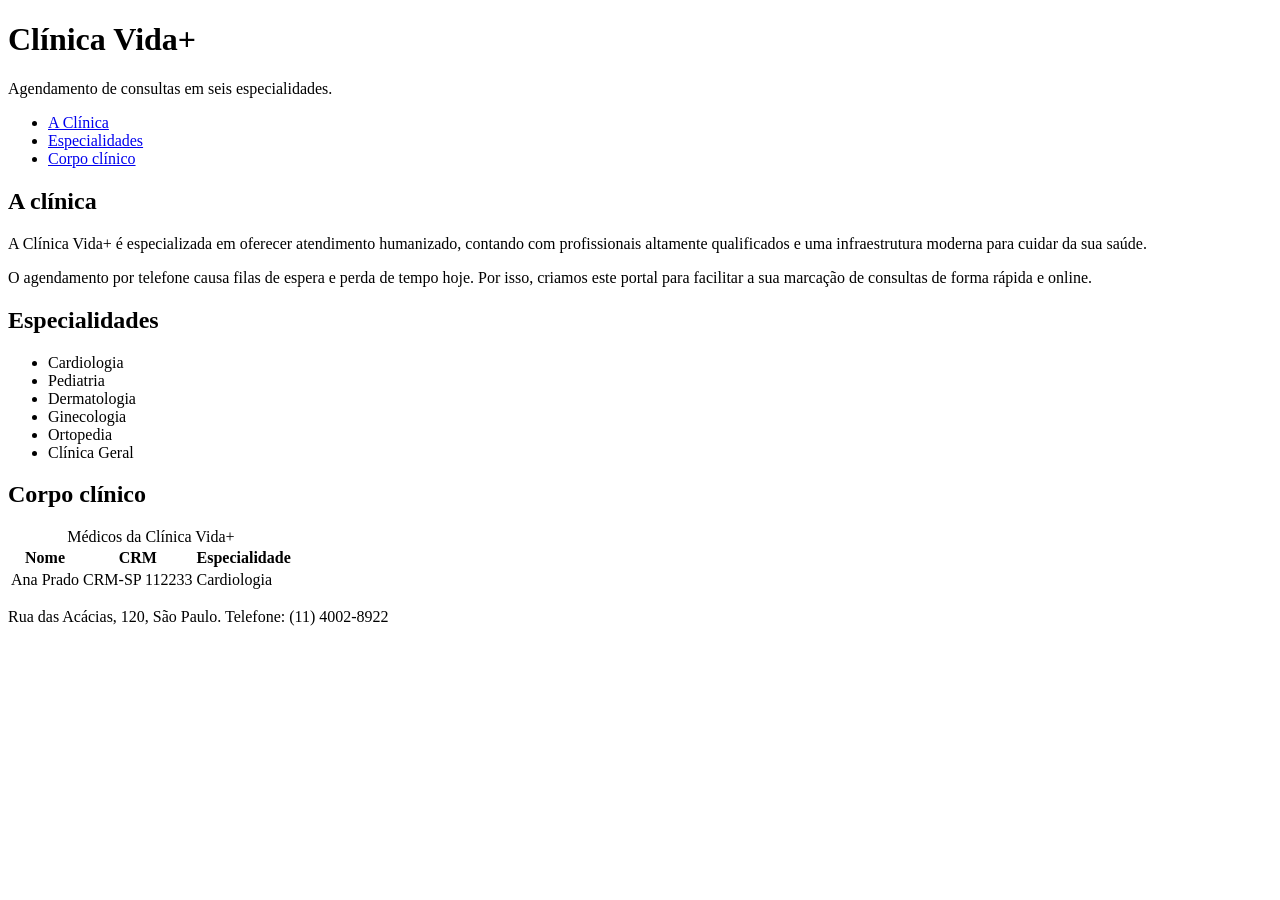
==== index.html @ 83046abe "feat: pagina inicial semantica da Clinica Vida+" ====
<!DOCTYPE html>
<html lang="pt-BR">
<head>
    <meta charset="UTF-8">
    <meta name="viewport" content="width=device-width, initial-scale=1.0">
    <title>Clínica Vida+</title>
</head>
<body>

    <header>
        <h1>Clínica Vida+</h1>
        <p>Agendamento de consultas em seis especialidades.</p>
    </header>

    <nav>
        <ul>
            <li><a href="#apresentacao">A Clínica</a></li>
            <li><a href="#especialidades">Especialidades</a></li>
            <li><a href="#corpo-clinico">Corpo clínico</a></li>
        </ul>
    </nav>
    <main>
        <!-- Seção de Apresentação -->
    <section id="apresentacao">
        <h2>A clínica</h2>
        <p>A Clínica Vida+ é especializada em oferecer atendimento humanizado, contando com profissionais altamente qualificados e uma infraestrutura moderna para cuidar da sua saúde.</p>
        <p>O agendamento por telefone causa filas de espera e perda de tempo hoje. Por isso, criamos este portal para facilitar a sua marcação de consultas de forma rápida e online.</p>
    </section>

    <!-- Seção de Especialidades -->
    <section id="especialidades">
        <h2>Especialidades</h2>
        <ul>
            <li>Cardiologia</li>
            <li>Pediatria</li>
            <li>Dermatologia</li>
            <li>Ginecologia</li>
            <li>Ortopedia</li>
            <li>Clínica Geral</li>
        </ul>
    </section>
    <section id="corpo-clinico">
    <h2>Corpo clínico</h2>
    <table>
      <caption>Médicos da Clínica Vida+</caption>
      <thead>
        <tr><th scope="col">Nome</th><th scope="col">CRM</th><th scope="col">Especialidade</th></tr>
      </thead>
      <tbody>
        <tr><td>Ana Prado</td><td>CRM-SP 112233</td><td>Cardiologia</td></tr>
      </tbody>
    </table>
  </section>
</main>

<footer>
  <p>Rua das Acácias, 120, São Paulo. Telefone: (11) 4002-8922</p>
</footer>
</body>
</html>
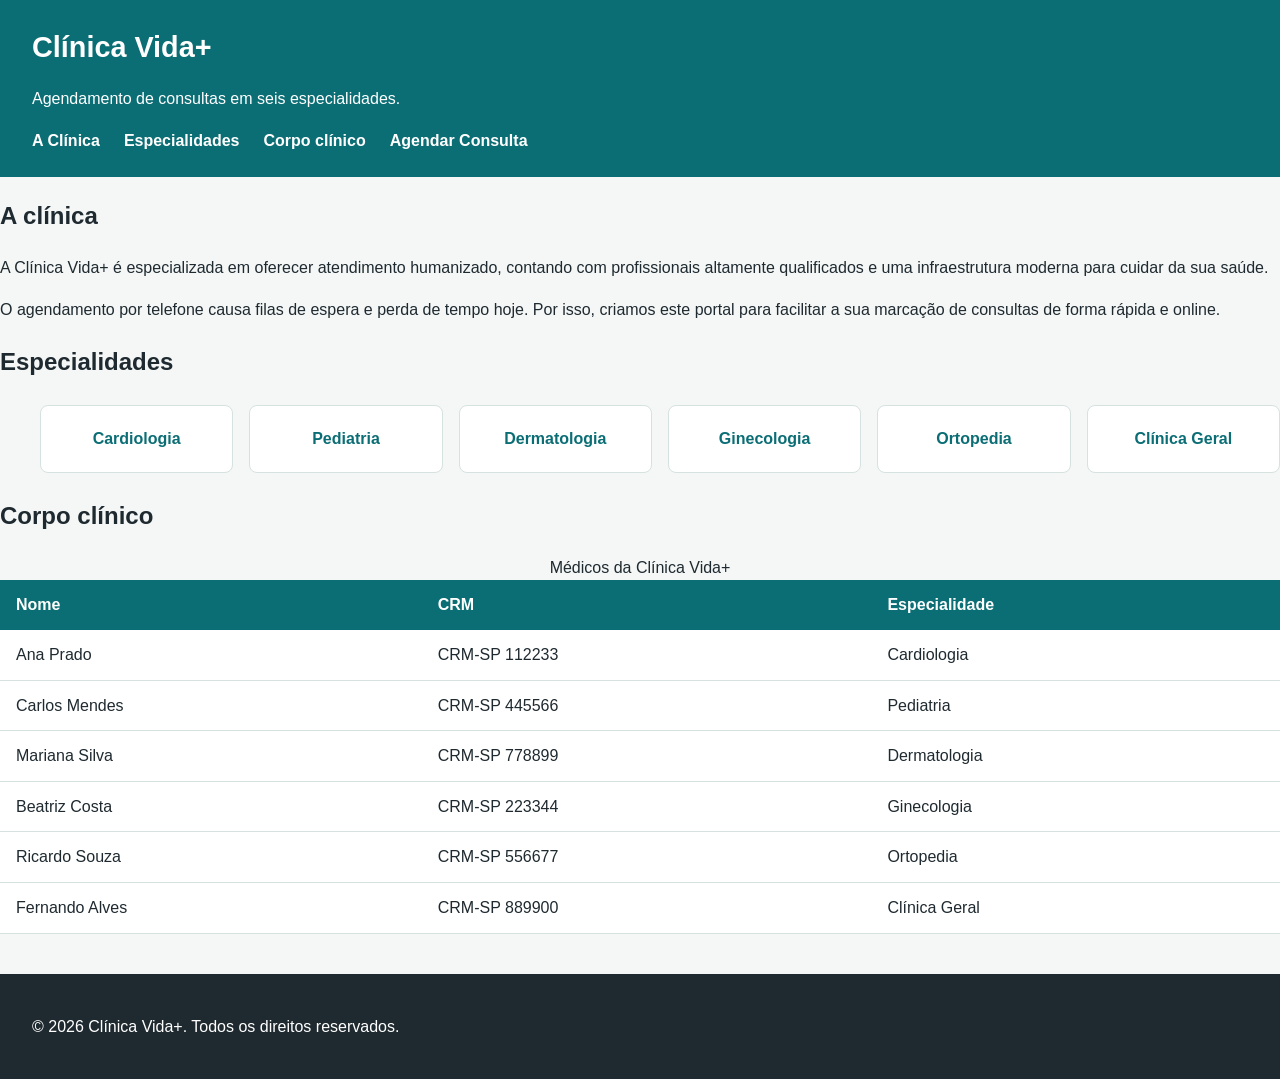
==== commit 49f572c7: "feat: identidade visual da página inicial com CSS" ====
--- a/index.html
+++ b/index.html
@@ -1,60 +1,113 @@
 <!DOCTYPE html>
 <html lang="pt-BR">
+
 <head>
     <meta charset="UTF-8">
     <meta name="viewport" content="width=device-width, initial-scale=1.0">
+
     <title>Clínica Vida+</title>
+
+    <link rel="stylesheet" href="assets/css/site.css">
 </head>
+
 <body>
 
     <header>
         <h1>Clínica Vida+</h1>
         <p>Agendamento de consultas em seis especialidades.</p>
-    </header>
 
-    <nav>
-        <ul>
-            <li><a href="#apresentacao">A Clínica</a></li>
-            <li><a href="#especialidades">Especialidades</a></li>
-            <li><a href="#corpo-clinico">Corpo clínico</a></li>
-        </ul>
-    </nav>
+        <nav class="menu">
+            <ul>
+                <li><a href="#apresentacao">A Clínica</a></li>
+                <li><a href="#especialidades">Especialidades</a></li>
+                <li><a href="#corpo-clinico">Corpo clínico</a></li>
+                <li>
+                    <a class="menu-link" href="#agendamento">
+                        Agendar Consulta
+                    </a>
+                </li>
+            </ul>
+        </nav>
+    </header> 
+
     <main>
-        <!-- Seção de Apresentação -->
-    <section id="apresentacao">
-        <h2>A clínica</h2>
-        <p>A Clínica Vida+ é especializada em oferecer atendimento humanizado, contando com profissionais altamente qualificados e uma infraestrutura moderna para cuidar da sua saúde.</p>
-        <p>O agendamento por telefone causa filas de espera e perda de tempo hoje. Por isso, criamos este portal para facilitar a sua marcação de consultas de forma rápida e online.</p>
-    </section>
 
-    <!-- Seção de Especialidades -->
-    <section id="especialidades">
-        <h2>Especialidades</h2>
-        <ul>
-            <li>Cardiologia</li>
-            <li>Pediatria</li>
-            <li>Dermatologia</li>
-            <li>Ginecologia</li>
-            <li>Ortopedia</li>
-            <li>Clínica Geral</li>
-        </ul>
-    </section>
-    <section id="corpo-clinico">
-    <h2>Corpo clínico</h2>
-    <table>
-      <caption>Médicos da Clínica Vida+</caption>
-      <thead>
-        <tr><th scope="col">Nome</th><th scope="col">CRM</th><th scope="col">Especialidade</th></tr>
-      </thead>
-      <tbody>
-        <tr><td>Ana Prado</td><td>CRM-SP 112233</td><td>Cardiologia</td></tr>
-      </tbody>
-    </table>
-  </section>
-</main>
+        <section id="apresentacao">
+            <h2>A clínica</h2>
+            <p>
+                A Clínica Vida+ é especializada em oferecer atendimento
+                humanizado, contando com profissionais altamente qualificados
+                e uma infraestrutura moderna para cuidar da sua saúde.
+            </p>
+            <p>
+                O agendamento por telefone causa filas de espera e perda de
+                tempo hoje. Por isso, criamos este portal para facilitar a
+                sua marcação de consultas de forma rápida e online.
+            </p>
+        </section>
 
-<footer>
-  <p>Rua das Acácias, 120, São Paulo. Telefone: (11) 4002-8922</p>
-</footer>
+        <section id="especialidades">
+            <h2>Especialidades</h2>
+            <ul>
+         <ul class="lista-especialidades">
+                <li>Cardiologia</li>
+                <li>Pediatria</li>
+                <li>Dermatologia</li>
+                <li>Ginecologia</li>
+                <li>Ortopedia</li>
+                <li>Clínica Geral</li>
+            </ul>
+        </section>
+
+        <section id="corpo-clinico">
+            <h2>Corpo clínico</h2>
+            <table>
+                <caption>Médicos da Clínica Vida+</caption>
+                <thead>
+                    <tr>
+                        <th scope="col">Nome</th>
+                        <th scope="col">CRM</th>
+                        <th scope="col">Especialidade</th>
+                    </tr>
+                </thead>
+                <tbody>
+                    <tr>
+                        <td>Ana Prado</td>
+                        <td>CRM-SP 112233</td>
+                        <td>Cardiologia</td>
+                    </tr>
+                    <tr>
+                        <td>Carlos Mendes</td>
+                        <td>CRM-SP 445566</td>
+                        <td>Pediatria</td>
+                    </tr>
+                    <tr>
+                        <td>Mariana Silva</td>
+                        <td>CRM-SP 778899</td>
+                        <td>Dermatologia</td>
+                    </tr>
+                    <tr>
+                        <td>Beatriz Costa</td>
+                        <td>CRM-SP 223344</td>
+                        <td>Ginecologia</td>
+                    </tr>
+                    <tr>
+                        <td>Ricardo Souza</td>
+                        <td>CRM-SP 556677</td>
+                        <td>Ortopedia</td>
+                    </tr>
+                    <tr>
+                        <td>Fernando Alves</td>
+                        <td>CRM-SP 889900</td>
+                        <td>Clínica Geral</td>
+                    </tr>
+                </tbody>
+            </table>
+        </section>
+
+    </main>
+    <footer>
+        <p>&copy; 2026 Clínica Vida+. Todos os direitos reservados.</p>
+    </footer>
 </body>
-</html>+</html>
--- a/assets/css/site.css
+++ b/assets/css/site.css
@@ -0,0 +1,87 @@
+:root {
+  --vida-primaria: #0B6E75;
+  --vida-secundaria: #2E9E7E;
+  --vida-destaque: #E4572E;
+  --vida-fundo: #F4F7F6;
+  --vida-texto: #1F2A30;
+  --vida-borda: #D6E2E0;
+}
+
+* { 
+  box-sizing: border-box; 
+}
+
+body {
+  margin: 0;
+  font-family: 'Segoe UI', Arial, sans-serif;
+  font-size: 1rem; 
+  line-height: 1.6;
+  color: var(--vida-texto);
+  background-color: var(--vida-fundo);
+}
+header {
+  background-color: var(--vida-primaria);
+  color: #FFFFFF;
+  padding: 24px 32px;
+}
+
+header h1 { 
+  margin: 0; 
+  font-size: 1.8rem; 
+}
+
+nav ul {
+  display: flex;        
+  gap: 24px;            
+  list-style: none;     
+  margin: 12px 0 0 0;
+  padding: 0;
+}
+
+nav a { 
+  color: #FFFFFF; 
+  text-decoration: none; 
+  font-weight: 600;      
+}
+.lista-especialidades {
+  display: flex;
+  flex-wrap: wrap;       
+  gap: 16px;             
+  list-style: none;      
+  padding: 0;
+  margin: 24px 0;
+}
+
+.lista-especialidades li {
+  flex: 1 1 150px;       
+  background-color: #FFFFFF;
+  border: 1px solid var(--vida-borda);
+  border-radius: 8px;
+  padding: 20px;
+  text-align: center;
+  font-weight: 600;
+  color: var(--vida-primaria);
+  
+  
+  display: flex;
+  align-items: center;
+  justify-content: center;
+}
+table { width: 100%; border-collapse: collapse; background-color: #FFFFFF; }
+
+th {
+  background-color: var(--vida-primaria);
+  color: #FFFFFF;
+  text-align: left;
+  padding: 12px 16px;
+}
+
+td { padding: 12px 16px; border-bottom: 1px solid var(--vida-borda); }
+
+footer {
+  background-color: var(--vida-texto);
+  color: #FFFFFF;
+  padding: 24px 32px;
+  margin-top: 40px;
+}
+
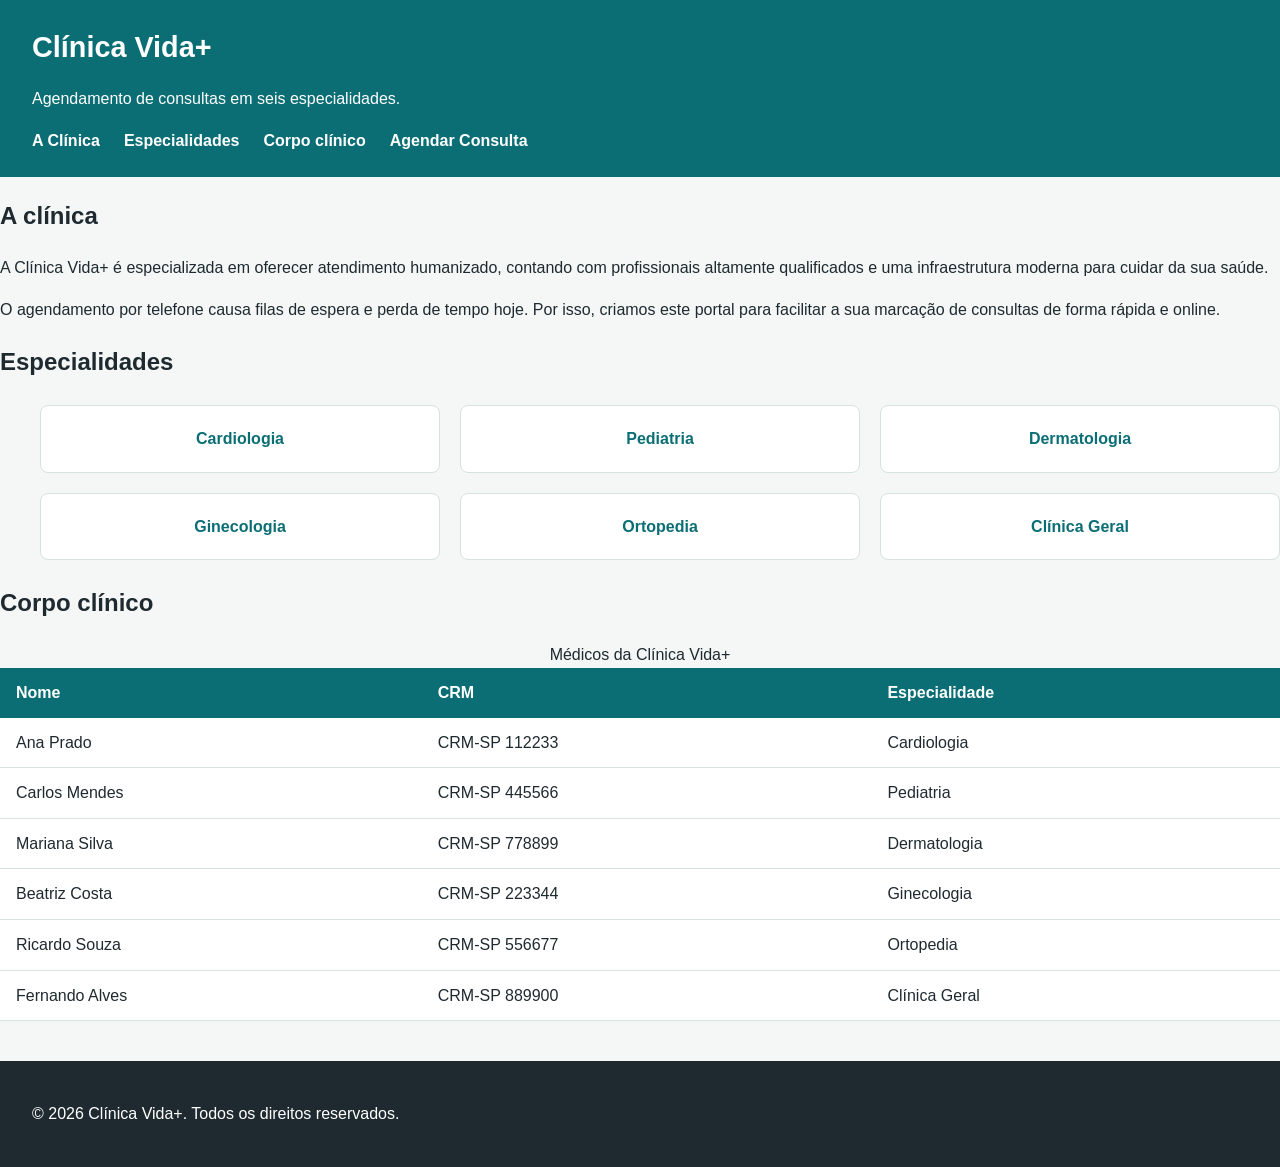
==== commit a4652b56: "feat: formulario de agendamento responsivo com css grid" ====
--- a/index.html
+++ b/index.html
@@ -21,11 +21,7 @@
                 <li><a href="#apresentacao">A Clínica</a></li>
                 <li><a href="#especialidades">Especialidades</a></li>
                 <li><a href="#corpo-clinico">Corpo clínico</a></li>
-                <li>
-                    <a class="menu-link" href="#agendamento">
-                        Agendar Consulta
-                    </a>
-                </li>
+                <li><a class="menu-link" href="agendamento.html">Agendar Consulta</a></li>
             </ul>
         </nav>
     </header> 
--- a/assets/css/site.css
+++ b/assets/css/site.css
@@ -36,24 +36,29 @@
   list-style: none;     
   margin: 12px 0 0 0;
   padding: 0;
-}
-
+} 
 nav a { 
   color: #FFFFFF; 
   text-decoration: none; 
   font-weight: 600;      
 }
 .lista-especialidades {
-  display: flex;
-  flex-wrap: wrap;       
-  gap: 16px;             
-  list-style: none;      
+  display: grid;
+  grid-template-columns: 1fr; /* Base: uma única coluna para celulares */
+  gap: 20px;
+  list-style: none;
   padding: 0;
   margin: 24px 0;
 }
 
+/* Daqui para cima (telas maiores que 640px), muda para três colunas */
+@media (min-width: 640px) {
+  .lista-especialidades { 
+    grid-template-columns: repeat(3, 1fr); 
+  }
+}
+
 .lista-especialidades li {
-  flex: 1 1 150px;       
   background-color: #FFFFFF;
   border: 1px solid var(--vida-borda);
   border-radius: 8px;
@@ -61,11 +66,6 @@
   text-align: center;
   font-weight: 600;
   color: var(--vida-primaria);
-  
-  
-  display: flex;
-  align-items: center;
-  justify-content: center;
 }
 table { width: 100%; border-collapse: collapse; background-color: #FFFFFF; }
 
@@ -85,3 +85,73 @@
   margin-top: 40px;
 }
 
+.form-grid {
+  display: grid;
+  grid-template-columns: 1fr; /* base: o celular, uma coluna */
+  gap: 18px 24px;
+}
+
+.campo-largo { 
+  grid-column: 1 / -1; 
+}
+
+@media (min-width: 640px) {
+  .form-grid { grid-template-columns: repeat(2, 1fr); }
+}
+
+@media (min-width: 1024px) {
+  .form-grid { grid-template-columns: repeat(3, 1fr); }
+}
+
+fieldset {
+  border: 1px solid var(--vida-borda);
+  border-radius: 8px;
+  padding: 24px;
+  margin-bottom: 32px;
+  background-color: #FFFFFF;
+}
+
+legend {
+  font-weight: 700;
+  color: var(--vida-primaria);
+  padding: 0 8px;
+}
+
+.campo {
+  display: flex;
+  flex-direction: column;
+  gap: 8px;
+}
+
+.campo label {
+  font-weight: 600;
+  color: var(--vida-texto);
+}
+
+.campo input, .campo select, .campo textarea {
+  padding: 10px;
+  border: 1px solid var(--vida-borda);
+  border-radius: 6px;
+  font-family: inherit;
+  font-size: 1rem;
+}
+
+.campo-botao {
+  text-align: right;
+}
+
+.campo-botao button {
+  background-color: var(--vida-secundaria);
+  color: #FFFFFF;
+  border: none;
+  padding: 12px 24px;
+  font-size: 1rem;
+  font-weight: 600;
+  border-radius: 6px;
+  cursor: pointer;
+}
+
+.campo-botao button:hover {
+  background-color: var(--vida-primaria);
+}
+
